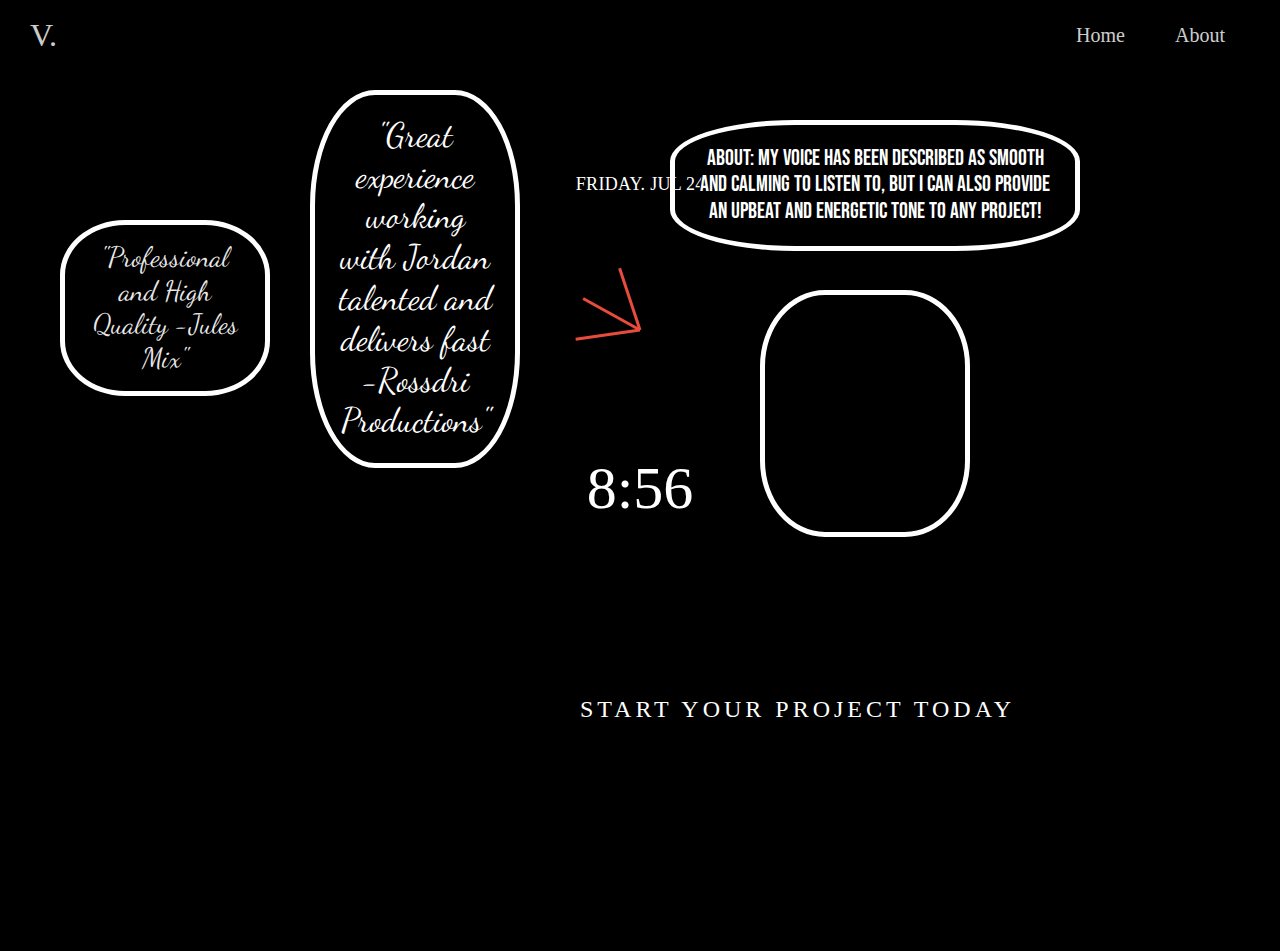
==== about.html @ 98e827ed "Initial" ====
<!DOCTYPE html>
<html lang="en">
<head>
  <meta charset="UTF-8">
  <meta http-equiv="X-UA-Compatible" content="IE=edge">
  <meta name="viewport" content="width=device-width, initial-scale=1.0">
  <link rel="stylesheet" href="https://use.fontawesome.com/releases/v5.15.3/css/all.css" integrity="sha384-SZXxX4whJ79/gErwcOYf+zWLeJdY/qpuqC4cAa9rOGUstPomtqpuNWT9wdPEn2fk" crossorigin="anonymous">
  <link href="https://fonts.googleapis.com/css2?family=Fruktur&display=swap" rel="stylesheet">
  <link rel="stylesheet" href="css/main.css">
  <title>Voice Of Manley</title>
</head>
<body>
  <header class="hero hero2">
    <div id="navbar" class="navbar top">
      <h1 class="logo">
        <span class="text-primary txt-type" data-wait="3000" data-words='[" V.O.M "]'></span>
      </h1>
      <nav>
        <ul>
          <li><a href="index.html">Home</a></li>
          <li><a href="about.html">About</a></li>
        </ul>
        <button class="toggle">Dark Mode</button>

      
      
      
      </nav>
    </div>
  </header>

  <div class="clock-container">
    <div class="clock">
      <div class="needle hour"></div>
      <div class="needle minute"></div>
      <div class="needle second"></div>
      <div class="center-point"></div>
    </div>
    <div class="time"></div>
    <div class="date"></div>
  </div>


  <div class="bio">
    <h1 class="grow">“If you had started doing anything two weeks ago, by today you would have been two weeks better at it.”
      ― John Mayer</h1>
</div>


  <div class="bio-2">
      <h1 class="grow">"Great experience working with Jordan talented and delivers fast -Rossdri Productions"</h1>
  </div>

  <div class="bio-3">
      <h1 class="grow">"Professional and High Quality -Jules Mix"</h1>
  </div>

  <div class="bio-4">
    <h1 class="grow">
      ABOUT: My voice has been described as smooth and calming to listen to, but I can also provide an upbeat and energetic tone to any project!
    </h1>
</div>

  <div>
    <a href="https://www.fiverr.com/mrmanley21/provide-a-professional-male-voice-over-for-your-project?context_referrer=user_page&ref_ctx_id=a9d42053509950f1b226f4ff019054dd&pckg_id=1&pos=1" target="_blank" class="btn-new">
      <span></span>
      <span></span>
      <span></span>
      <span></span>
      Start Your Project Today 
    </a>
  </div>







    
  <footer class="footer bg-dark">
    <div class="social">
      <a href="#"><i class="fab fa-twitter fa-2x"></i></a>
      <a href="#"><i class="fab fa-youtube fa-2x"></i></a>
    </div>
    <p>Copyright &copy; 2021 -Voice Of Manley</p>
  </footer>

  <script src="js/script.js"></script>
  <script src="js/typewriter.js"></script>
</body>
</html>
---- css/main.css ----
@import url("https://fonts.googleapis.com/css2?family=Bebas+Neue&display=swap");
@import url("https://fonts.googleapis.com/css2?family=Dancing+Script&display=swap");
* {
  box-sizing: border-box;
  padding: 0%;
  margin: 0; }

body {
  font-family: "Times New Roman", Times, serif;
  color: black;
  background: black;
  line-height: 1.6; }

html {
  transition: all 0.5s ease-in; }

html.dark {
  background-color: black;
  color: rgba(255, 255, 255, 0); }

.toggle {
  display: none;
  font-size: 23px;
  outline: 5px solid white;
  font-family: "Gill Sans", "Gill Sans MT", Calibri, "Trebuchet MS", sans-serif;
  cursor: pointer;
  background-color: Black;
  color: white;
  border: 1;
  border-radius: 4px;
  padding: 8px 12px;
  position: absolute;
  top: 100px;
  right: 735px; }

.toggle:focus {
  outline: none; }

.clock-container {
  display: flex;
  flex-direction: column;
  justify-content: space-between;
  align-items: center; }

.clock {
  position: absolute;
  top: 100px;
  width: 200px;
  height: 200px; }

.needle {
  background-color: Black;
  position: absolute;
  top: 50%;
  left: 50%;
  height: 65px;
  width: 3px;
  transform-origin: bottom center;
  transition: all 0.5s ease-in; }

.needle.hour {
  transform: translate(-50%, -100%) rotate(0deg);
  background-color: #e74c3c; }

.needle.minute {
  transform: translate(-50%, -100%) rotate(0deg);
  background-color: #e74c3c; }

.needle.second {
  transform: translate(-50%, -100%) rotate(0deg);
  background-color: #e74c3c; }

.time {
  font-size: 60px;
  margin: 100px;
  position: absolute;
  top: 340px;
  color: white; }

.date {
  font-size: 18px;
  letter-spacing: 0.3px;
  text-transform: uppercase;
  margin-bottom: 10px;
  position: absolute;
  top: 170px;
  color: white;
  text-shadow: -1px -1px 0 #000, 1px -1px 0 #000, -1px 1px 0 #000, 1px 1px 0 #000; }

.date .circle {
  border-radius: 50%;
  height: 18px;
  width: 18px;
  display: inline-flex;
  align-items: center;
  justify-content: center;
  line-height: 18px;
  transition: all 0.5s ease-in;
  font-size: 18px; }

ul {
  list-style: none; }

a {
  color: black;
  text-decoration: none; }

h1,
h2 {
  font-weight: 300;
  line-height: 1.2; }

.text-primary {
  color: white;
  height: 200px;
  width: 200px; }

p {
  margin: 10px 0; }

img {
  width: 100%; }

/* Nav Bar */
.navbar {
  display: flex;
  align-items: center;
  justify-content: space-between;
  background-color: black;
  color: white;
  opacity: 0.8;
  width: 100%;
  height: 70px;
  position: fixed;
  top: 0px;
  padding: 0 30px; }

.navbar .top {
  background: transparent; }

.navbar a {
  font-size: 20px;
  color: white;
  padding: 10px 20px;
  margin: 0 5px; }

.navbar a:hover {
  border-bottom: rgba(139, 94, 26, 0.726) 2px solid; }

.navbar ul {
  display: flex; }

/* Main event*/
.hero {
  background: url(/dist/Images/pikwizard-road-woods-forest.jpg) center/cover;
  background-color: black;
  opacity: 1;
  height: 100vh;
  position: relative;
  color: #dddddd; }

.hero2 {
  opacity: 1;
  height: 75vh;
  position: relative;
  color: #dddddd; }

.hero .content {
  display: flex;
  flex-direction: column;
  align-items: center;
  justify-content: center;
  height: 100%;
  padding: 0 20px; }

.hero .content h1 {
  font-size: 55px; }

.hero .content p {
  text-align: center;
  font-size: 23px;
  font-weight: 300;
  max-width: 600px;
  margin: 20px 0 30px; }

.hero::before {
  content: "";
  position: absolute;
  top: 0;
  left: 0;
  height: 100%;
  width: 100%;
  background: rgba(0, 0, 0, 0.6); }

.hero * {
  z-index: 7; }

/* BIO */
.bio {
  outline: 5px solid white;
  font-size: 12px;
  font-family: "Bebas Neue", cursive;
  margin: 45px;
  padding: 1.1rem;
  border-radius: 30%;
  position: absolute;
  top: 200px;
  display: inline-block;
  background: url(/dist/Images/tim-johnson-ywQWYD7K6Mw-unsplash.jpg);
  justify-content: center;
  text-align: center;
  top: 250px;
  right: 270px;
  max-width: 200px;
  box-shadow: black;
  z-index: 2; }

.bio-2 {
  font-size: 17px;
  text-shadow: -1px -1px 0 #000, 1px -1px 0 #000, -1px 1px 0 #000, 1px 1px 0 #000;
  outline: 5px solid white;
  color: white;
  line-height: 8px;
  font-family: "Dancing Script", cursive;
  margin: 45px;
  padding: 1.3rem;
  border-radius: 30%;
  position: absolute;
  top: 200px;
  display: inline-block;
  background: url(/dist/Images/lukasz-szmigiel-2ShvY8Lf6l0-unsplash.jpg) center/cover;
  justify-content: center;
  text-align: center;
  top: 50px;
  left: 270px;
  max-width: 200px;
  box-shadow: black;
  z-index: 2; }

.bio-3 {
  font-size: 14px;
  text-shadow: -1px -1px 0 #000, 1px -1px 0 #000, -1px 1px 0 #000, 1px 1px 0 #000;
  outline: 5px solid white;
  color: rgba(255, 255, 255, 0.904);
  line-height: 8px;
  font-family: "Dancing Script", cursive;
  margin: 45px;
  padding: 1rem;
  border-radius: 30%;
  position: absolute;
  top: 200px;
  display: inline-block;
  background: url(/dist/Images/kourosh-qaffari-RrhhzitYizg-unsplash.jpg) center/cover;
  justify-content: center;
  text-align: center;
  top: 180px;
  left: 20px;
  max-width: 200px;
  box-shadow: black;
  z-index: 2; }

.bio-4 {
  outline: 5px solid white;
  text-shadow: -1px -1px 0 #000, 1px -1px 0 #000, -1px 1px 0 #000, 1px 1px 0 #000;
  font-size: 11px;
  font-family: "Bebas Neue", cursive;
  line-height: 8px;
  margin: 45px;
  padding: 1.3rem;
  border-radius: 30%;
  position: absolute;
  top: 200px;
  display: inline-block;
  background: url(/dist/Images/josh-hild-jdTdvF6fDus-unsplash.jpg) center/cover;
  color: white;
  justify-content: center;
  text-align: center;
  top: 80px;
  right: 160px;
  max-width: 400px;
  z-index: 2; }

.grow {
  transition: all 0.2s ease-in-out; }

.grow:hover {
  transform: scale(1.1); }

.flex-items {
  display: flex;
  text-align: center;
  justify-content: center;
  height: 100%; }

.contact {
  background-color: Black; }

/* Callback Form */
.callback-form {
  width: 100%;
  padding: 20px 0;
  background: Black; }

.callback-form label {
  display: block;
  margin-bottom: 5px; }

.callback-form .form-control {
  margin: 15px; }

.callback-form input {
  width: 100%;
  padding: 4px;
  height: 40px;
  border: white 1px solid; }

.callback-form input:focus {
  outline-color: #13556b; }

/* Footer */
.footer {
  display: flex;
  flex-direction: column;
  align-items: center;
  justify-content: center;
  text-align: center;
  height: 200px;
  background-color: Black; }

.footer a {
  color: white; }

.footer a:hover {
  color: #5a370f; }

.footer .social > * {
  margin-right: 30px; }

/* Buttons */
.btn-new {
  position: relative;
  left: 550px;
  display: inline-block;
  padding: 15px 30px;
  color: white;
  text-transform: uppercase;
  letter-spacing: 4px;
  text-decoration: none;
  font-size: 24px;
  overflow: hidden;
  transition: 0.2s; }
  .btn-new:hover {
    color: white;
    background: #5a370f;
    box-shadow: 0 0 10px #5a370f, 0 0 40px #5a370f, 0 0 80px #5a370f; }

.btn {
  cursor: pointer;
  display: inline-block;
  padding: 10px 30px;
  color: white;
  background-color: rgba(107, 74, 25, 0.726);
  border: none;
  border-radius: 5px; }

.btn:hover {
  opacity: 0.9; }

/* Flex Items */
.flex-items {
  display: flex;
  text-align: center;
  justify-content: center;
  text-align: center;
  height: 100%; }

.flex-items > div {
  padding: 20px; }

/* Flex Columns */
.flex-columns.flex-reverse .row {
  flex-direction: row-reverse; }

.flex-columns .row {
  display: flex;
  flex-wrap: wrap;
  width: 100%; }

.flex-columns .column {
  display: flex;
  flex-direction: column;
  flex-basis: 100%;
  flex: 1; }

.flex-columns .column .column-1,
.flex-columns .column .column-2 {
  height: 100%; }

.flex-columns img {
  width: 100%;
  height: 100%;
  object-fit: cover; }

.flex-columns .column-2 {
  display: flex;
  flex-direction: column;
  align-items: flex-start;
  justify-content: center;
  padding: 30px; }

.flex-columns h2 {
  font-size: 40px;
  font-weight: 100; }

.flex-columns h4 {
  margin-bottom: 10px; }

.flex-columns p {
  margin: 20px 0; }

/* Section Header */
.section-header {
  padding: 30px;
  display: flex;
  flex-direction: column;
  align-items: center;
  justify-content: center;
  text-align: center; }

.section-header h2 {
  font-size: 40px;
  margin: 20px 0; }

.section-padding {
  padding: 20px 20px 40px; }

/* Flex Grid */
.flex-grid .row {
  display: flex;
  flex: wrap;
  padding: 4px; }

.flex-grid .column {
  flex: 25%;
  max-width: 25%;
  padding: 0 4px; }

#contact h2 {
  color: white; }
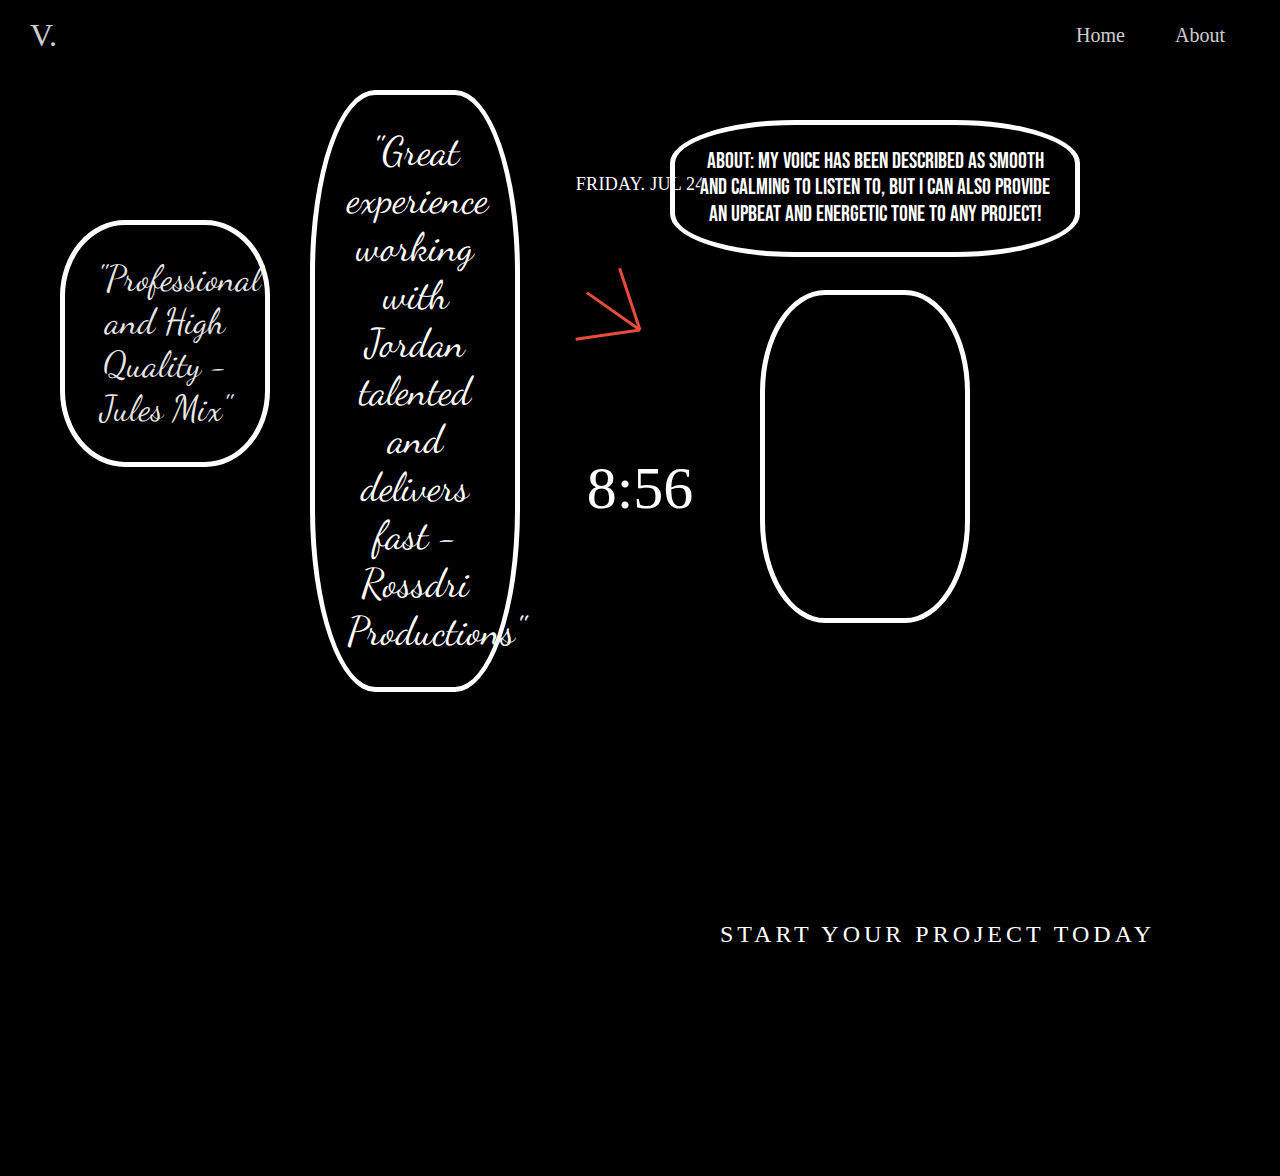
==== commit ac5fab48: "Update about.html" ====
--- a/about.html
+++ b/about.html
@@ -10,7 +10,7 @@
   <title>Voice Of Manley</title>
 </head>
 <body>
-  <header class="hero hero2">
+  <header class="hero">
     <div id="navbar" class="navbar top">
       <h1 class="logo">
         <span class="text-primary txt-type" data-wait="3000" data-words='[" V.O.M "]'></span>
--- a/css/main.css
+++ b/css/main.css
@@ -160,12 +160,6 @@
   position: relative;
   color: #dddddd; }
 
-.hero2 {
-  opacity: 1;
-  height: 75vh;
-  position: relative;
-  color: #dddddd; }
-
 .hero .content {
   display: flex;
   flex-direction: column;
@@ -202,10 +196,10 @@
   font-size: 12px;
   font-family: "Bebas Neue", cursive;
   margin: 45px;
-  padding: 1.1rem;
+  padding: 2rem;
   border-radius: 30%;
   position: absolute;
-  top: 200px;
+  top: 300px;
   display: inline-block;
   background: url(/dist/Images/tim-johnson-ywQWYD7K6Mw-unsplash.jpg);
   justify-content: center;
@@ -217,7 +211,7 @@
   z-index: 2; }
 
 .bio-2 {
-  font-size: 17px;
+  font-size: 20px;
   text-shadow: -1px -1px 0 #000, 1px -1px 0 #000, -1px 1px 0 #000,  1px 1px 0 #000;
   outline: 5px solid white;
@@ -225,7 +219,7 @@
   line-height: 8px;
   font-family: "Dancing Script", cursive;
   margin: 45px;
-  padding: 1.3rem;
+  padding: 2rem;
   border-radius: 30%;
   position: absolute;
   top: 200px;
@@ -240,7 +234,7 @@
   z-index: 2; }
 
 .bio-3 {
-  font-size: 14px;
+  font-size: 18px;
   text-shadow: -1px -1px 0 #000, 1px -1px 0 #000, -1px 1px 0 #000,  1px 1px 0 #000;
   outline: 5px solid white;
@@ -248,7 +242,7 @@
   line-height: 8px;
   font-family: "Dancing Script", cursive;
   margin: 45px;
-  padding: 1rem;
+  padding: 2rem;
   border-radius: 30%;
   position: absolute;
   top: 200px;
@@ -270,7 +264,7 @@
   font-family: "Bebas Neue", cursive;
   line-height: 8px;
   margin: 45px;
-  padding: 1.3rem;
+  padding: 1.5rem;
   border-radius: 30%;
   position: absolute;
   top: 200px;
@@ -343,7 +337,7 @@
 /* Buttons */
 .btn-new {
   position: relative;
-  left: 550px;
+  left: 690px;
   display: inline-block;
   padding: 15px 30px;
   color: white;
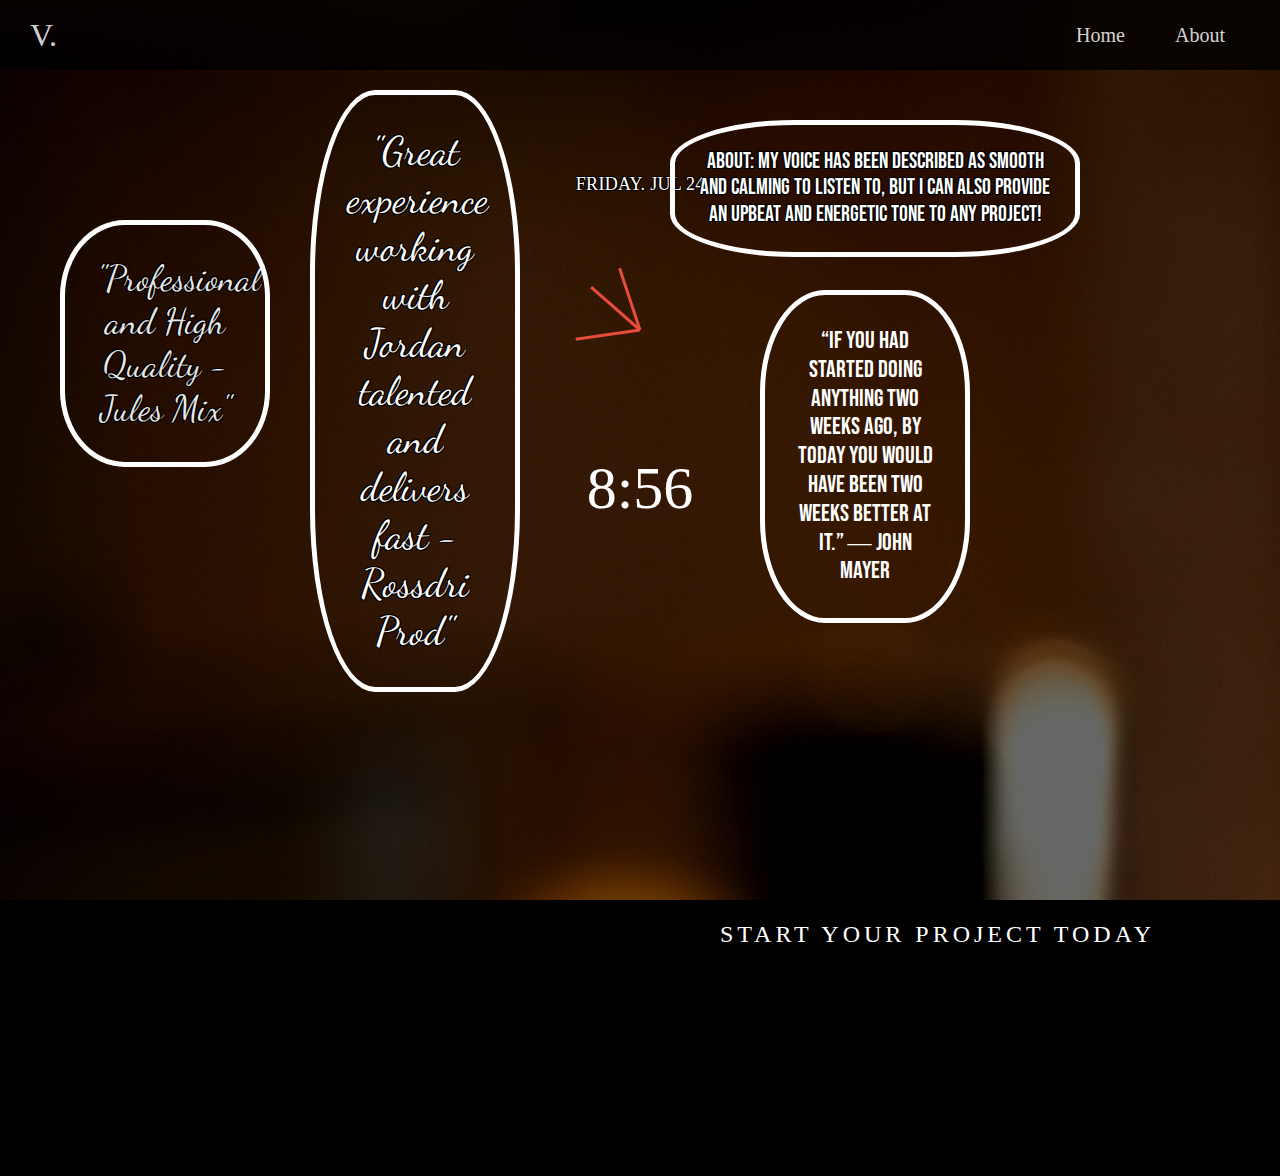
==== commit 8c5d9d13: "Update about.html" ====
--- a/about.html
+++ b/about.html
@@ -48,7 +48,7 @@
 
 
   <div class="bio-2">
-      <h1 class="grow">"Great experience working with Jordan talented and delivers fast -Rossdri Productions"</h1>
+      <h1 class="grow">"Great experience working with Jordan talented and delivers fast -Rossdri Prod"</h1>
   </div>
 
   <div class="bio-3">
--- a/css/main.css
+++ b/css/main.css
@@ -153,7 +153,7 @@
 
 /* Main event*/
 .hero {
-  background: url(/dist/Images/pikwizard-road-woods-forest.jpg) center/cover;
+  background: url(/Images/sandra-tenschert-mSe9gYF0Q2g-unsplash.jpg);
   background-color: black;
   opacity: 1;
   height: 100vh;
@@ -169,7 +169,8 @@
   padding: 0 20px; }
 
 .hero .content h1 {
-  font-size: 55px; }
+  font-size: 55px;
+  margin-bottom: 1rem; }
 
 .hero .content p {
   text-align: center;
@@ -193,6 +194,7 @@
 /* BIO */
 .bio {
   outline: 5px solid white;
+  color: white;
   font-size: 12px;
   font-family: "Bebas Neue", cursive;
   margin: 45px;
@@ -201,7 +203,7 @@
   position: absolute;
   top: 300px;
   display: inline-block;
-  background: url(/dist/Images/tim-johnson-ywQWYD7K6Mw-unsplash.jpg);
+  background: transparent;
   justify-content: center;
   text-align: center;
   top: 250px;
@@ -224,7 +226,7 @@
   position: absolute;
   top: 200px;
   display: inline-block;
-  background: url(/dist/Images/lukasz-szmigiel-2ShvY8Lf6l0-unsplash.jpg) center/cover;
+  background: transparent;
   justify-content: center;
   text-align: center;
   top: 50px;
@@ -247,7 +249,7 @@
   position: absolute;
   top: 200px;
   display: inline-block;
-  background: url(/dist/Images/kourosh-qaffari-RrhhzitYizg-unsplash.jpg) center/cover;
+  background: transparent;
   justify-content: center;
   text-align: center;
   top: 180px;
@@ -269,7 +271,7 @@
   position: absolute;
   top: 200px;
   display: inline-block;
-  background: url(/dist/Images/josh-hild-jdTdvF6fDus-unsplash.jpg) center/cover;
+  background: transparent;
   color: white;
   justify-content: center;
   text-align: center;
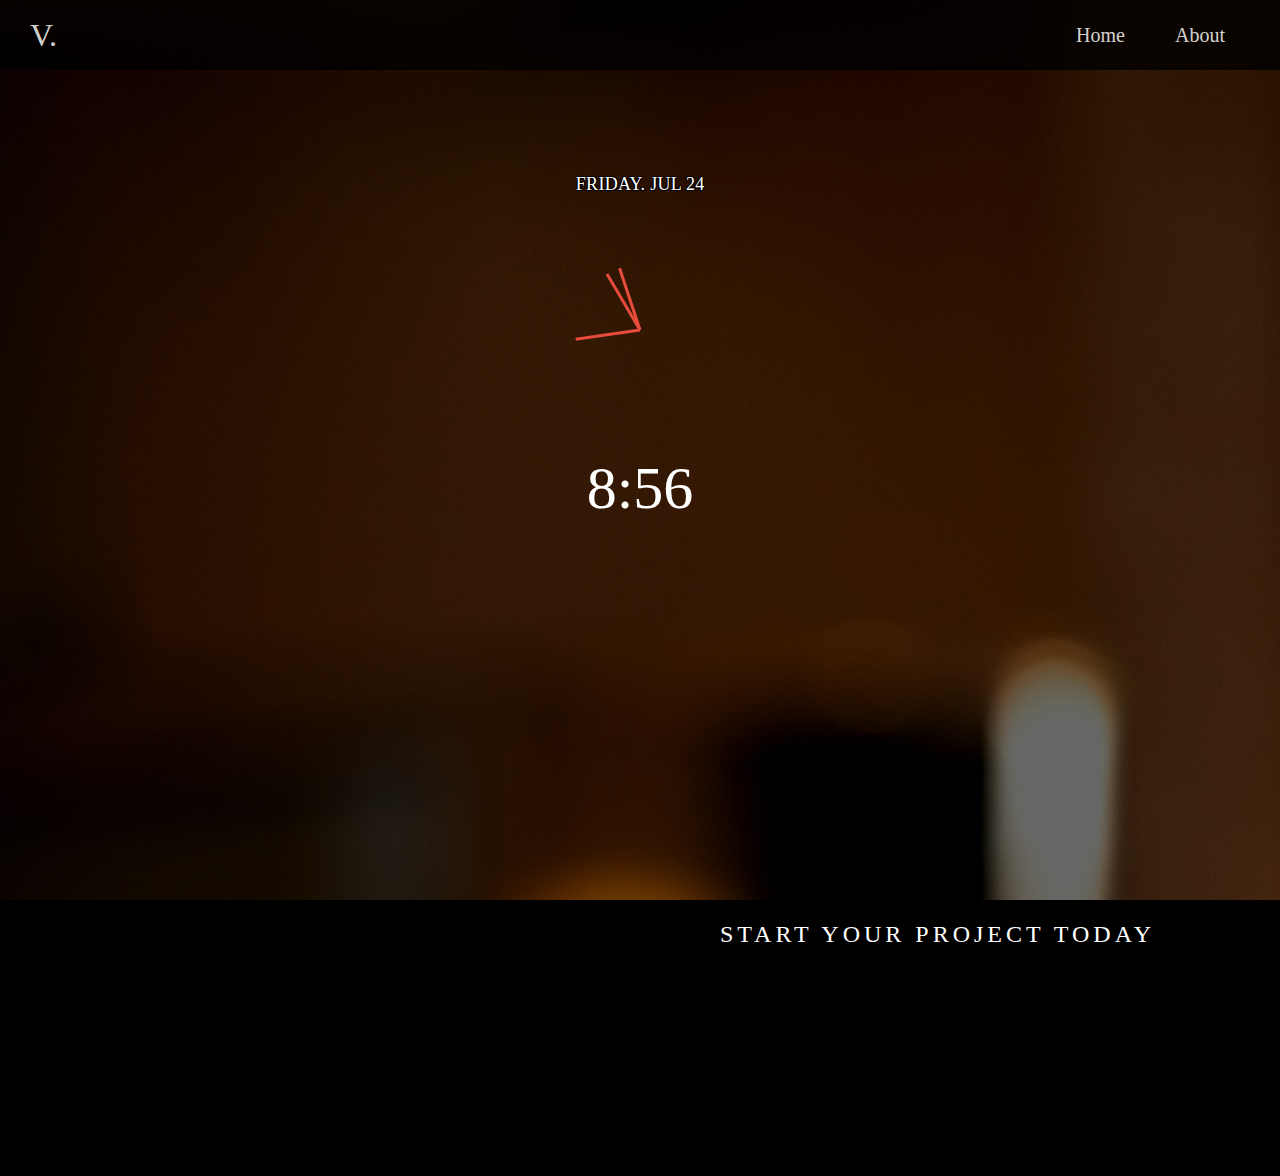
==== commit e7af1503: "mediaQ" ====
--- a/about.html
+++ b/about.html
@@ -59,7 +59,7 @@
     <h1 class="grow">
       ABOUT: My voice has been described as smooth and calming to listen to, but I can also provide an upbeat and energetic tone to any project!
     </h1>
-</div>
+  </div>
 
   <div>
     <a href="https://www.fiverr.com/mrmanley21/provide-a-professional-male-voice-over-for-your-project?context_referrer=user_page&ref_ctx_id=a9d42053509950f1b226f4ff019054dd&pckg_id=1&pos=1" target="_blank" class="btn-new">
--- a/css/main.css
+++ b/css/main.css
@@ -213,13 +213,13 @@
   z-index: 2; }
 
 .bio-2 {
-  font-size: 20px;
+  font-size: 14px;
   text-shadow: -1px -1px 0 #000, 1px -1px 0 #000, -1px 1px 0 #000,  1px 1px 0 #000;
   outline: 5px solid white;
   color: white;
   line-height: 8px;
-  font-family: "Dancing Script", cursive;
+  font-family: "Bebas Neue", cursive;
   margin: 45px;
   padding: 2rem;
   border-radius: 30%;
@@ -236,13 +236,13 @@
   z-index: 2; }
 
 .bio-3 {
-  font-size: 18px;
+  font-size: 12px;
   text-shadow: -1px -1px 0 #000, 1px -1px 0 #000, -1px 1px 0 #000,  1px 1px 0 #000;
   outline: 5px solid white;
   color: rgba(255, 255, 255, 0.904);
   line-height: 8px;
-  font-family: "Dancing Script", cursive;
+  font-family: "Bebas Neue", cursive;
   margin: 45px;
   padding: 2rem;
   border-radius: 30%;
@@ -447,3 +447,18 @@
 
 #contact h2 {
   color: white; }
+
+@media (max-width: 1400px) {
+  .bio-2 {
+    display: none; }
+  .bio-3 {
+    display: none; }
+  .bio-4 {
+    display: none; }
+  .bio {
+    display: none; } }
+
+@media (max-width: 770px) {
+  .btn-new {
+    font-size: 20px;
+    left: 10px; } }
